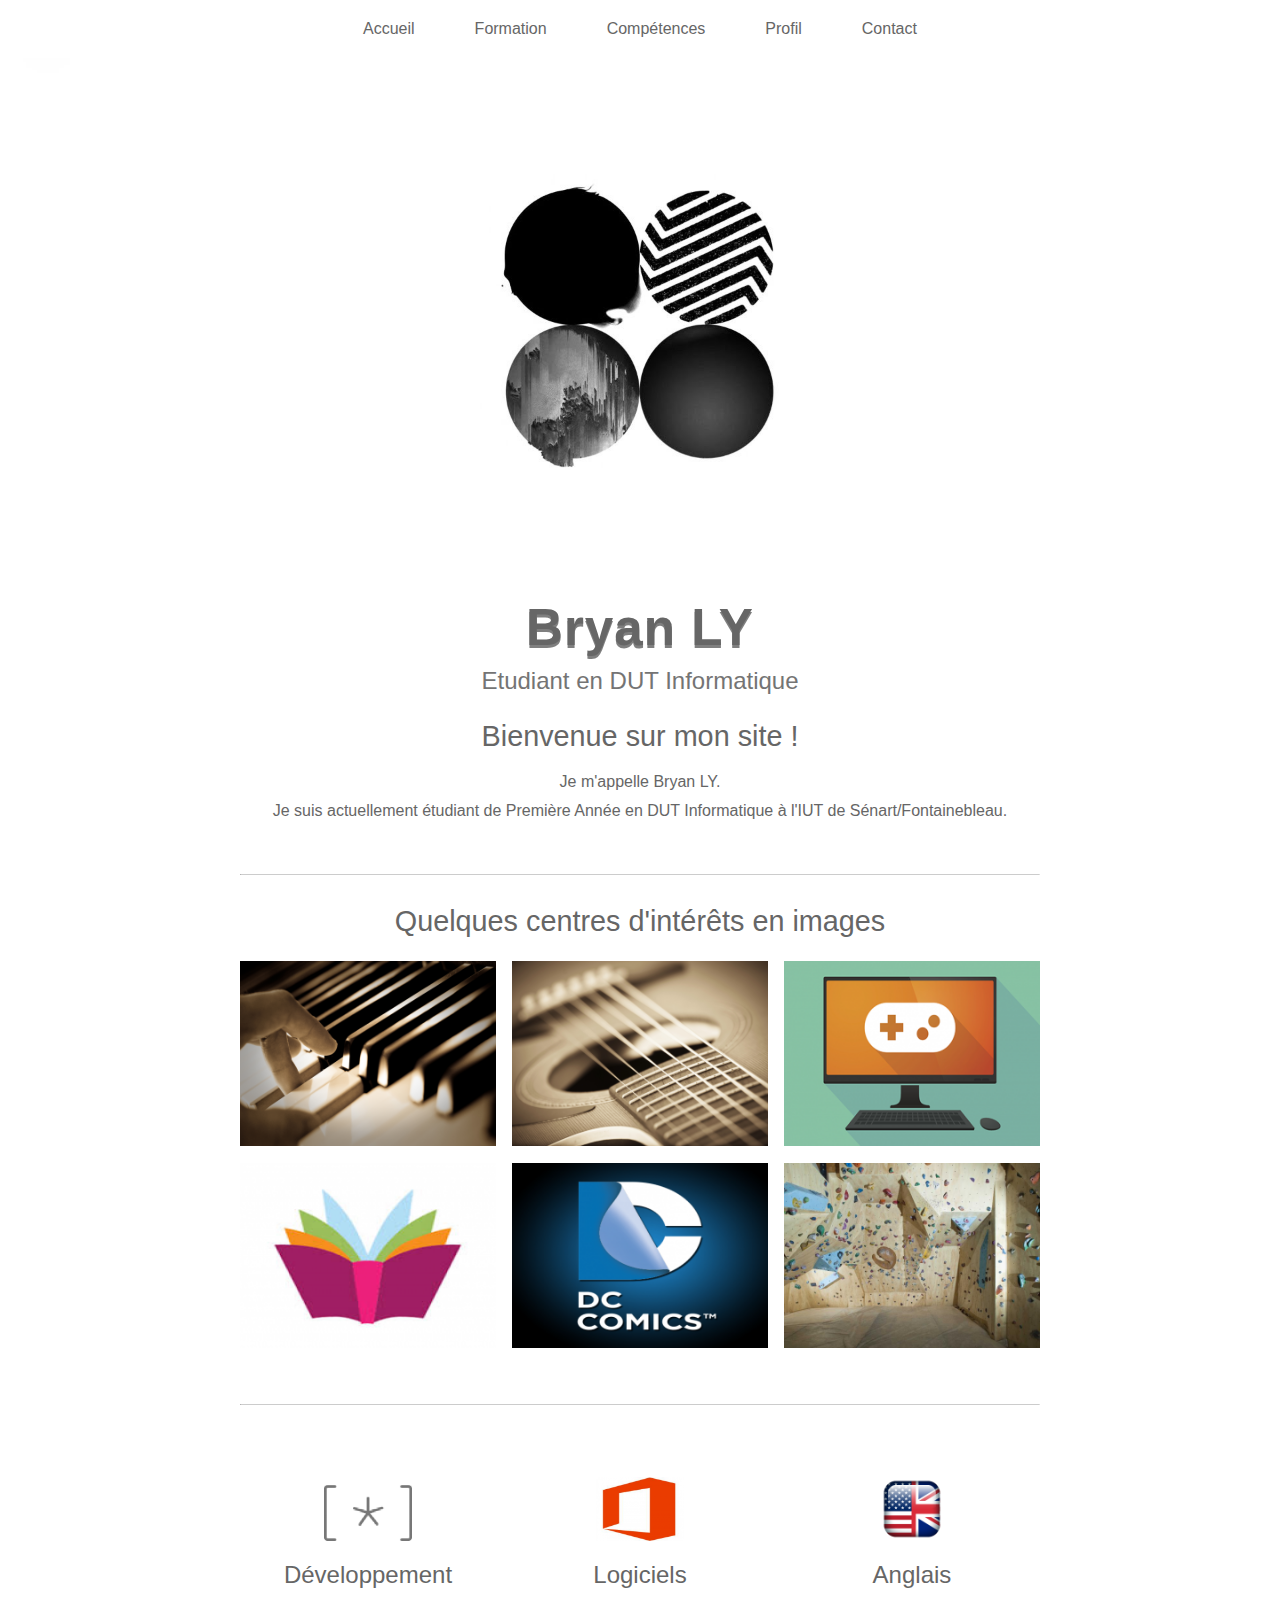
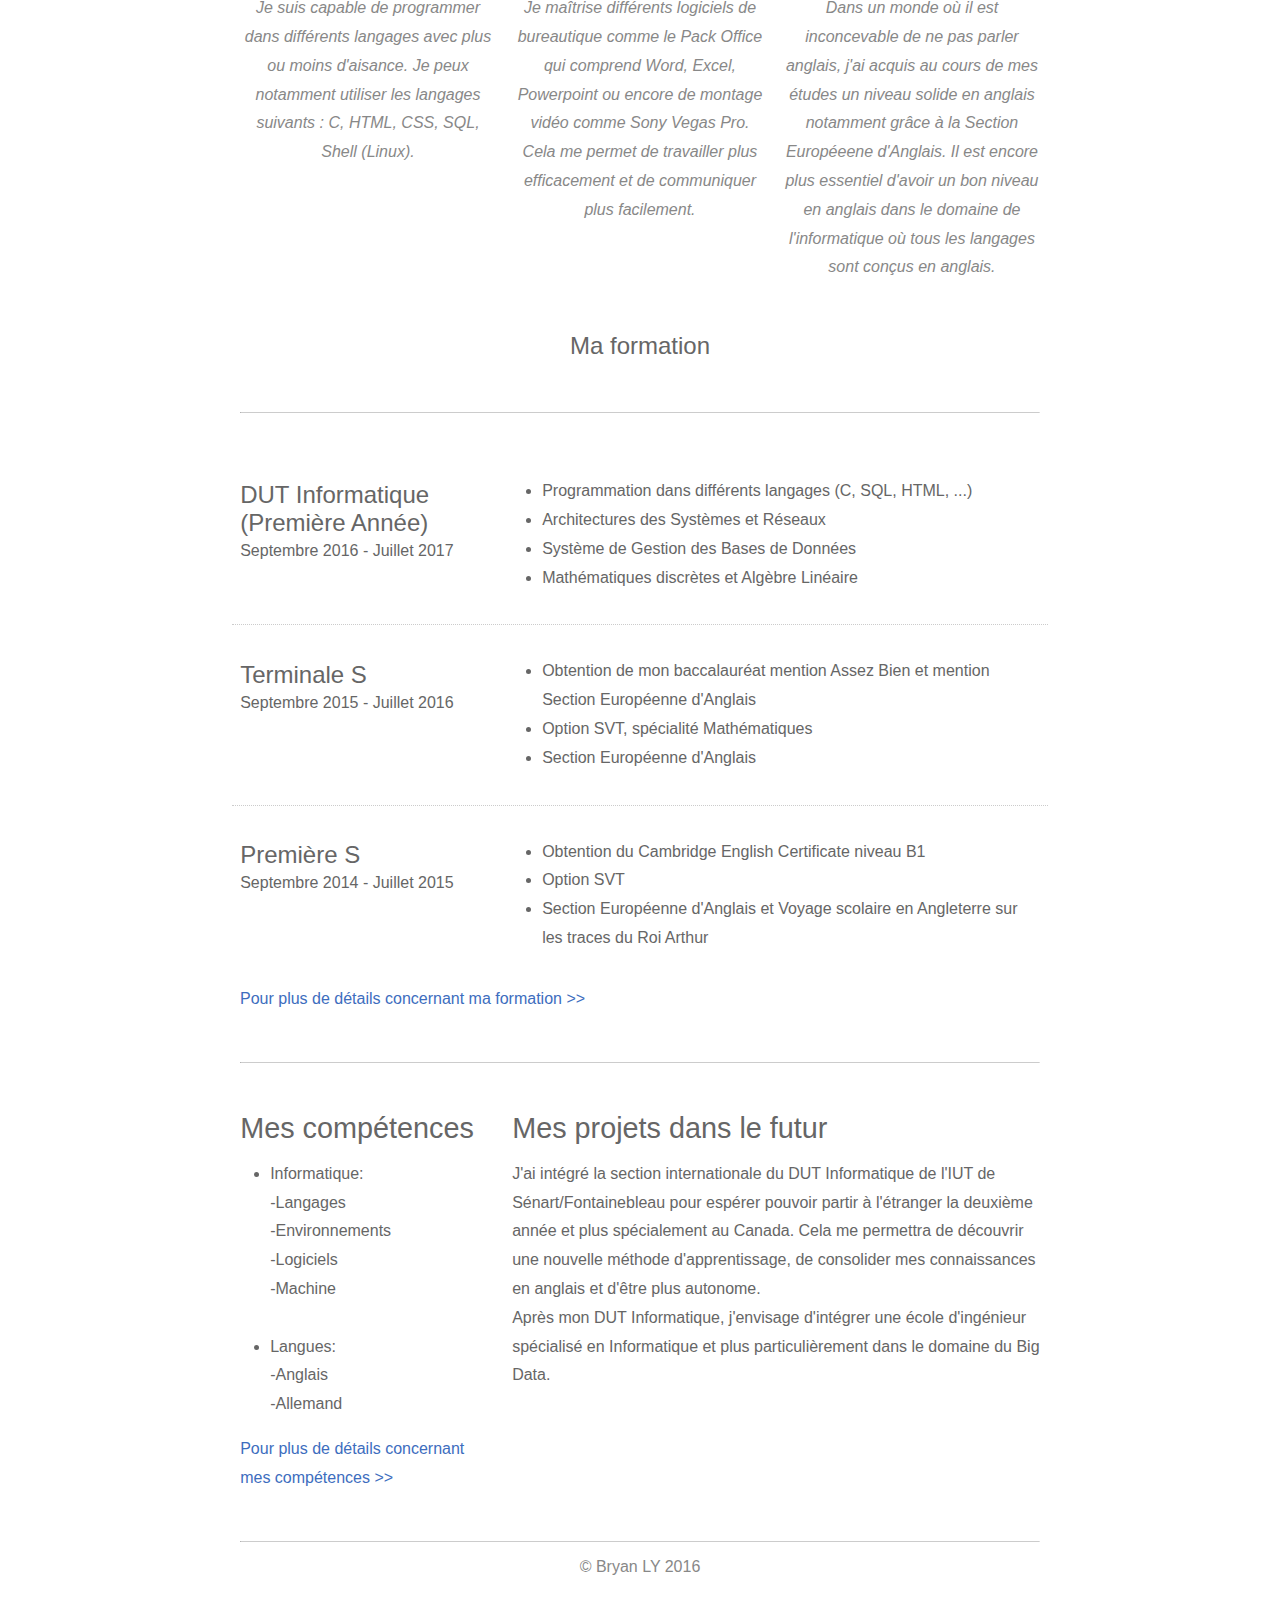
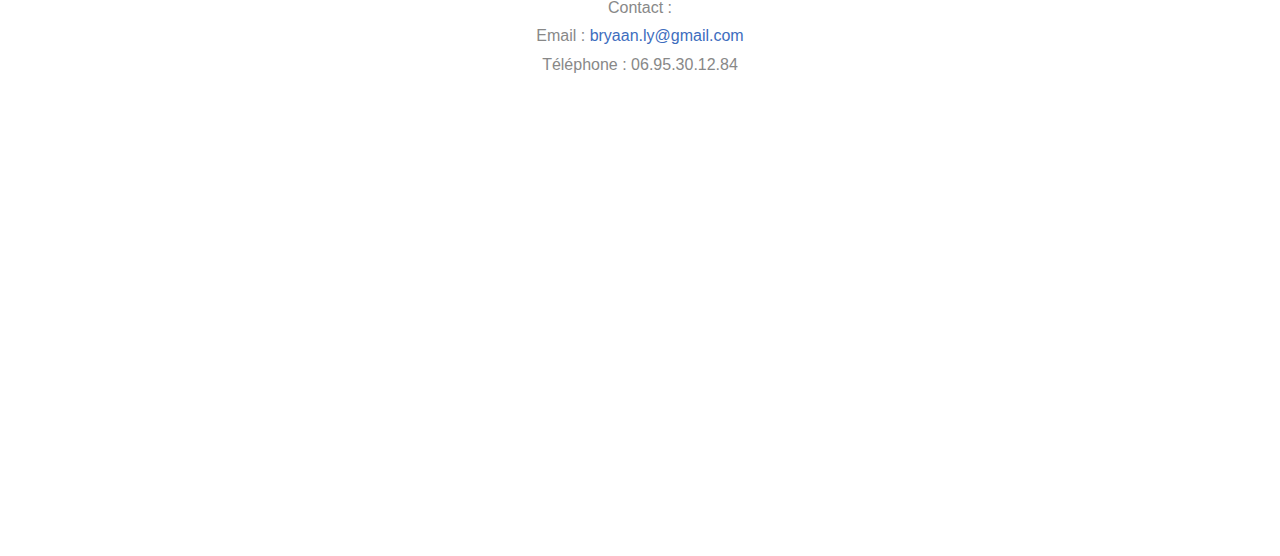
==== bryanly-cv/index.html @ 2f8cf0ef "first commit" ====
<!DOCTYPE html>

<html lang="fr">

    <head>

        <meta charset="utf-8" />

        <link rel="stylesheet" href="style.css" />
			<link rel="shortcut icon" href="img/background.ico">

        <title>Accueil</title>

    </head>
	

<body>
	<!-- A MODIFIER SI NECESSAIRE -->
	<ul id="nav"><!--
--><li><a href="http://miniprojet-bryaanly185265.codeanyapp.com/bryanly-cv/">Accueil</a></li><!--
	--><li><a href="http://miniprojet-bryaanly185265.codeanyapp.com/bryanly-cv/formation.html">Formation</a></li><!--
	--><li><a href="http://miniprojet-bryaanly185265.codeanyapp.com/bryanly-cv/competence.html">Compétences</a></li><!--
	--><li><a href="http://miniprojet-bryaanly185265.codeanyapp.com/bryanly-cv/profil.html">Profil</a></li><!--
	--><li><a href="http://miniprojet-bryaanly185265.codeanyapp.com/bryanly-cv/contact.html">Contact</a></li>
	<!-- S ARRETE ICI POUR LA BARRE DE MENU -->
</ul>
	<!-- Header-->
	<header>
		<h1>Bryan LY</h1>
		<p>Etudiant en DUT Informatique</p>
	</header>
	
	<div class="container">
		
		<!-- Introduction-->
		<section class="center">
			<h1>Bienvenue sur mon site !</h1>
			<p>
				Je m'appelle Bryan LY.<br>Je suis actuellement étudiant de Première Année en DUT Informatique à l'IUT de Sénart/Fontainebleau.
			</p>
		</section>
		
		<hr>
		
		<!-- Gallery Block-->
		<section class="gallery">
			<h1 class="center">Quelques centres d'intérêts en images</h1>
			<div class="row">
				<a href="img/piano.png"><img src="img/piano.png" class="grid-2"></a>
				<a href="img/guitare.png"><img src="img/guitare.png" class="grid-2"></a>
				<a href="img/jeu.png"><img src="img/jeu.png" class="grid-2"></a>
				<a href="img/lecture.png"><img src="img/lecture.png" class="grid-2"></a>
				<a href="img/dc.png"><img src="img/dc.png" class="grid-2"></a>
				<a href="img/escalade.png"><img src="img/escalade.png" class="grid-2"></a>
			</div>
		</section>
		
		<hr>
		
		<!-- Testimonials-->	
		<section class="testimonial">
			<div class="row">
				<div class="grid-2">
					<img src="img/developpement.png">
					<h2>Développement</h2>
					<p>Je suis capable de programmer dans différents langages avec plus ou moins d'aisance. Je peux notamment utiliser les langages suivants : C, HTML, CSS, SQL, Shell (Linux).</p>
				</div>
				
				<div class="grid-2">
					<img src="img/logiciel.png">
					<h2>Logiciels</h2>
					<p>Je maîtrise différents logiciels de bureautique comme le Pack Office qui comprend Word, Excel, Powerpoint ou encore de montage vidéo comme Sony Vegas Pro. Cela me permet de travailler plus efficacement et de communiquer plus facilement.</p>
				</div>
		
				<div class="grid-2">
					<img src="img/anglais.png">
					<h2>Anglais</h2>
					<p>Dans un monde où il est inconcevable de ne pas parler anglais, j'ai acquis au cours de mes études un niveau solide en anglais notamment grâce à la Section Européeene d'Anglais. Il est encore plus essentiel d'avoir un bon niveau en anglais dans le domaine de l'informatique où tous les langages sont conçus en anglais.</p>
				</div>
			</div>
		</section>
	</div> <!-- End container-->
	

	
	
	<!-- New container-->
	<div class="container">
	
		<section class="education">	
			<h2>Ma formation</h2>
		</section>
		
		<hr>
			
<!--Experience Tables-->
		<section class="experience">
			<div class="row">
				<div class="grid-2">
					<h2>DUT Informatique (Première Année)</h2>
					<p>Septembre 2016 - Juillet 2017</p>
				</div>
				<div class="grid-4">
					<ul>
						<li>Programmation dans différents langages (C, SQL, HTML, ...)</li>
						<li>Architectures des Systèmes et Réseaux</li>
						<li>Système de Gestion des Bases de Données</li>
						<li>Mathématiques discrètes et Algèbre Linéaire</li>
					</ul>
				</div>
			</div>
			<div class="row">
				<div class="grid-2">
					<h2>Terminale S</h2>
					<p>Septembre 2015 - Juillet 2016</p>
				</div>
				<div class="grid-4">
					<ul>
						<li>Obtention de mon baccalauréat mention Assez Bien et mention Section Européenne d'Anglais</li>
						<li>Option SVT, spécialité Mathématiques</li>
						<li>Section Européenne d'Anglais</li>
					</ul>
				</div>
			</div>
			<div class="row">
				<div class="grid-2">
					<h2>Première S</h2>
					<p>Septembre 2014 - Juillet 2015</p>
				</div>
				<div class="grid-4">
					<ul>
						<li>Obtention du Cambridge English Certificate niveau B1</li>
						<li>Option SVT</li>
						<li>Section Européenne d'Anglais et Voyage scolaire en Angleterre sur les traces du Roi Arthur</li>
					</ul>
				</div>
			</div>
			<p><a href="http://miniprojet-bryaanly185265.codeanyapp.com/bryanly-cv/formation.html#detailsformation">Pour plus de détails concernant ma formation >> </a></p>
		</section>
		
		<hr>
		
		<section>
			<!--List of skills-->
			<div class="row">
				<div class="grid-2">
					<h1>Mes compétences</h1>
					<ul>
						<li>Informatique:<br>-Langages<br>-Environnements<br>-Logiciels<br>-Machine<br><br></li>
						<li>Langues:<br>-Anglais<br>-Allemand<br></li>
						
					</ul>
								<p><a href="http://miniprojet-bryaanly185265.codeanyapp.com/bryanly-cv/competence.html#detailscompetences">Pour plus de détails concernant mes compétences >> </a></p>
				</div>
				
				<div class="grid-4">
					<h1>Mes projets dans le futur</h1>
					<p>
						J'ai intégré la section internationale du DUT Informatique de l'IUT de Sénart/Fontainebleau pour espérer pouvoir partir à l'étranger la deuxième année et plus spécialement au Canada. Cela me permettra de découvrir une nouvelle méthode d'apprentissage, de consolider mes connaissances en anglais et d'être plus autonome. <br>Après mon DUT Informatique, j'envisage d'intégrer une école d'ingénieur spécialisé en Informatique et plus particulièrement dans le domaine du Big Data.<br/> 
					</p>
				</div>
			</div>
		</section>
		
		
		
		<!--Footer-->
		<footer class="center">
			<hr>
			<span>&copy; Bryan LY 2016<br><br/></span>
			<p>
				Contact : <br>Email : <a href="mailto:bryaan.ly@gmail.com?Subject=CV_Bryan_LY" target="_top">bryaan.ly@gmail.com</a>
				<br> Téléphone : 06.95.30.12.84<br>
<iframe src="https://www.google.com/maps/embed?pb=!1m18!1m12!1m3!1d2637.1862971697983!2d2.5609913153631347!3d48.625416979265374!2m3!1f0!2f0!3f0!3m2!1i1024!2i768!4f13.1!3m3!1m2!1s0x47e5e3990567d1bf%3A0xb4209d596246a7da!2sI.U.T.+S%C3%A9nart+Fontainebleau+(Institut+Universitaire+de+Technologie+S%C3%A9nart+Fontainebleau)!5e0!3m2!1sfr!2sfr!4v1483433463506" width="600" height="450" frameborder="0" style="border:0" allowfullscreen></iframe>
			</p>
		</footer>
		
	</div><!-- End Container -->
	
</body>
</html>
---- bryanly-cv/style.css ----
*, *:before, *:after {
  -moz-box-sizing: border-box; -webkit-box-sizing: border-box; box-sizing: border-box;
}


#nav {
	padding: 0; margin: 20px;
	text-align: center; /* centrer le texte */
}
#nav li {
	display: inline;
	list-style: none;
}
#nav a {
	display:inline-block;
	margin: 0 30px;
  color: #666;
}



 
body {
  font: 100% sans-serif;
  margin: 0em;
  background-color: #fff;
  color: #666;
}

h1, h2, h3 {
  font-family: 'Lato', sans-serif;
  font-weight: 300;
}

a {
  color: #3d6dbe;
  text-decoration: none;
}

a:focus,
a:hover {
  color: #6594e0;
}

p {
  font-size: 1em;
  line-height: 1.8;
  margin-top: 0em;
}

img {
  max-width: 100%;
}

hr {
  border-top: 1px solid #ccc;
  border-bottom: none;
  margin-top: 3em;
  margin-bottom: 2em;
}

header {
  background-color: #999;
  background-image: url(img/background.jpg);
  background-repeat: no-repeat;
  background-position: center center;
  -webkit-background-size: cover;
  -moz-background-size: cover;
  -o-background-size: cover;
  background-size: cover;
  margin-bottom: 4em;
  text-align: center;
  height: 500px;
 
}

header h1 {
  color: #666;
  font-size: 2em;
  margin: 0;
  letter-spacing: 1px;
  opacity: 1;
  text-shadow: 0 3px 0 rgba(0,0,0, 0.5);
  position: relative;
  top: 370px;
  font-weight: 700;
}

header p {
  color: #666;
  font-size: 1.1em;
  padding-bottom: 1.3em;
  padding-top: .5em;
  opacity: .9;
  position: relative;
  top: 360px;
}

section h1 {
  font-size: 1.8em;
  line-height: 1em;
  margin-bottom: .6em;
}

/* Same font-size and line-height as p element */
section ul li, section ol li {
  font-size: 1em;
  margin-left: -10px;
  line-height: 1.8;
}

footer {
  margin-bottom: 1em;
  color: #888;
}

footer hr {
  margin-top: 2em;
  margin-bottom: 1em;
}

.center {
  text-align: center;
}

@media screen and (min-width: 50em) {
  header {
    height: 600px;
  }
  
  header h1 {
    font-size: 3.2em;
    top: 540px;
  }
  
  header p {
    top: 530px;
    font-size: 1.5em;
  }
}


/* ------------------- Grid -------------------*/

.container {
  max-width: 50em;
  width:92%;
  margin-right: auto;
  margin-left: auto;
}

.row {
  clear: both;
  margin-right: -1%;
  margin-left:  -1%;
  
}

.row:before,
.row:after {
    content: " "; /* 1 */
    display: table; /* 2 */
}

.row:after {
    clear: both;
}

/**
 * For IE 6/7 only
 */
.row {
  *zoom: 1;
}

.grid-1,
.grid-2,
.grid-3,
.grid-4,
.grid-5,
.grid-6 {
  float: left;
  width:100%;
  padding: 0 1%;
  margin-left: auto;
  margin-right: auto;
}


@media screen and (min-width: 40em) {
  .grid-1 { width: 16.6666666%; }
  .grid-2 { width: 33.3333333%; }
  .grid-3 { width: 50%; }
  .grid-4 { width: 66.6666666%; }
  .grid-5 { width: 83.3333333%; }
  .grid-6 { width: 100%; }
	

}

/* -------------------Custom Blocks----------------- */

/* Gallery */

.gallery [class*="grid-2"], .gallery [class*="grid-3"]  {
  margin-bottom: 1%;
  margin-top: 1%;
  width: 50%;
}

.gallery a img {
  -webkit-transform: translateZ(0); /* Fix chrome pixel shift */
  transition: opacity .2s ease;
  opacity: 1;
}

.gallery a img:hover {
  opacity: .8;
}

@media screen and (min-width: 40em) {
  .gallery .grid-2 {
    width: 33.3333333%;
  }
}


/* Experience */
.experience [class*="row"] {
  border-bottom: dotted 1px #ccc;
  padding-top: 1em;
  padding-bottom: 1em;
}

.experience h2 {
  margin-bottom: 0;
}

.experience h2, .experience p {
  text-align: center;
}

.experience [class*="row"]:last-of-type {
  border: none;
}

@media screen and (min-width: 40em) {
  .experience h2, .experience p {
    text-align: left;
  }
}


/* Education Block */
.education {
  font-family: "Lato", sans-serif;
  line-height: 1.5;
  margin-bottom: 0;
  text-align: center;
  margin: 0 auto;
}

@media screen and (min-width: 40em) {
  .education {
    width: 70%;
  }
}


/* Testimonials */
.testimonial {
  text-align: center;
  margin-bottom: 30px;
}

.testimonial img {
  height: 4em;
  border-radius: 3px;
  margin-left: auto;
  margin-right: auto;
  display: block;
  margin-top: 40px;
}

.testimonial p {
  font-style: italic;
  color: #888;
  margin-top:  -15px;
}

/* Spotlight */
.spotlight {
  background-color: #f3e2d8;
  padding: 3em 1em;
  margin-top: 3em;
  margin-bottom: 3em;
  text-align: center;
}

.spotlight img {
  width: 60%;
  max-width: 250px;
  margin-left: auto;
  margin-right: auto;
  display: block;
}

.spotlight h1 {
  color: #e4382c;
}

.spotlight p {
  color: #6d5e53;
  font-size: 1.1em;
}

.spotlight a {
  background-color: transparent;
  border: 3px solid #e4382c;
  padding: 7px 35px;
  border-radius: 3px;
  color: #e4382c;
  font-size: 1.1em;
  opacity: .8;
  margin-bottom: 10px;
}

.spotlight a:hover {
  opacity: 1;
  cursor: pointer;
}

@media screen and (min-width: 40em) {
  .spotlight {
    padding: 6em;
    text-align: left;
  }
  
  .spotlight h1, .spotlight p {
    text-align: left;
  }
  
}
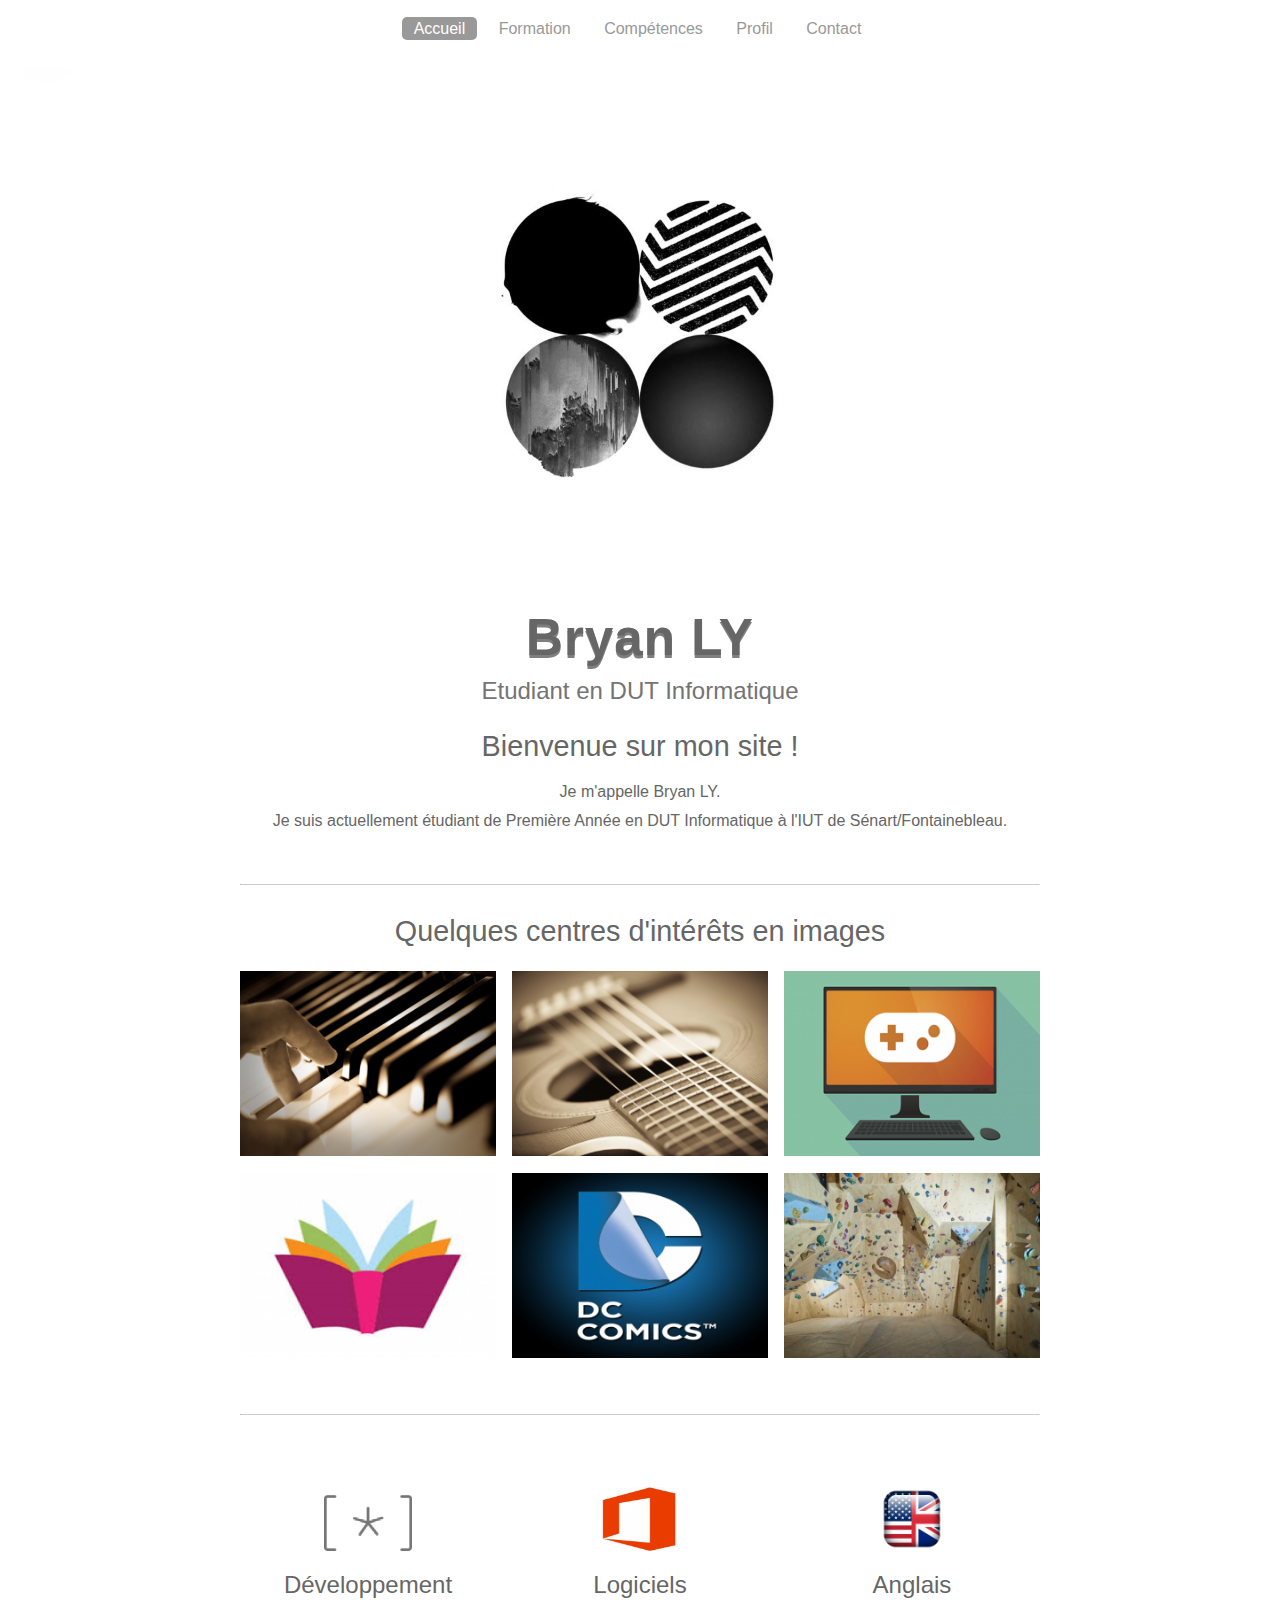
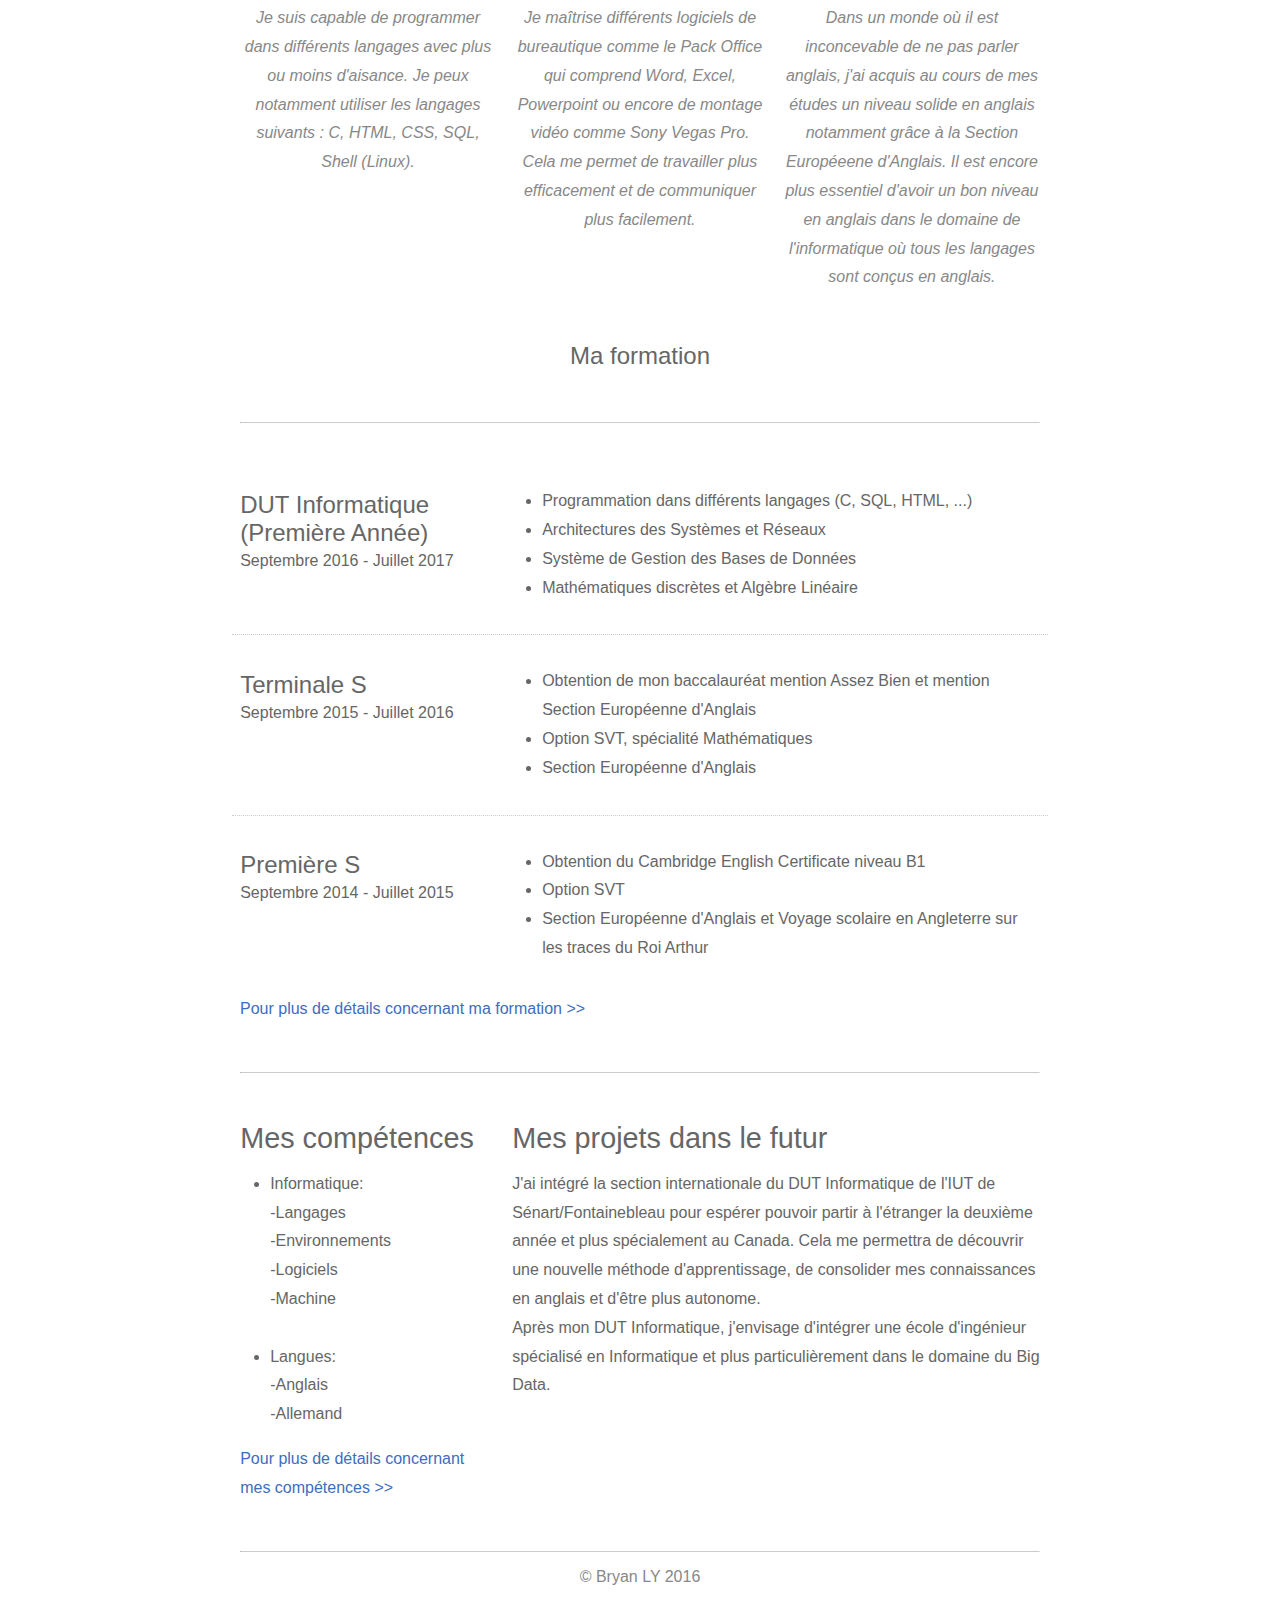
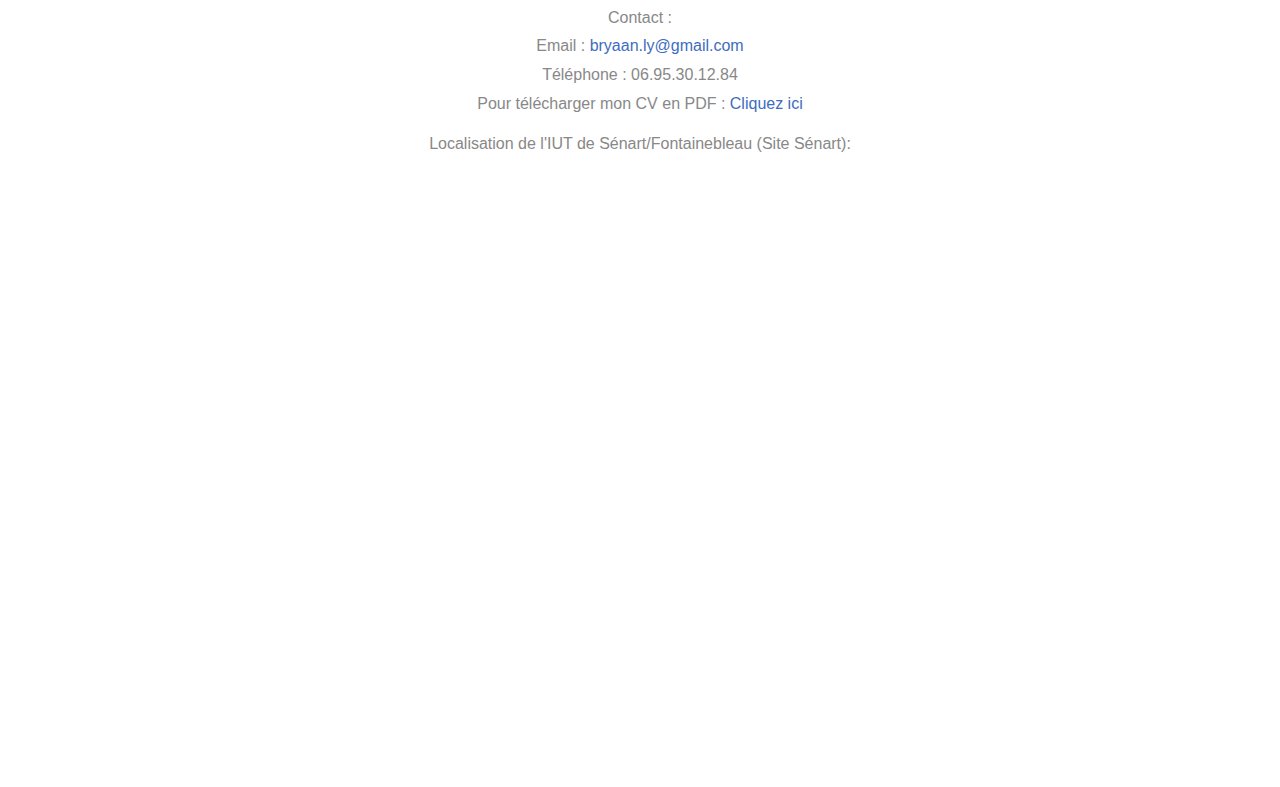
==== commit 3893d325: "second commit" ====
--- a/bryanly-cv/index.html
+++ b/bryanly-cv/index.html
@@ -5,7 +5,7 @@
     <head>
 
         <meta charset="utf-8" />
-
+<meta name="viewport" content="width=device-width" />
         <link rel="stylesheet" href="style.css" />
 			<link rel="shortcut icon" href="img/background.ico">
 
@@ -15,15 +15,17 @@
 	
 
 <body>
-	<!-- A MODIFIER SI NECESSAIRE -->
-	<ul id="nav"><!--
---><li><a href="http://miniprojet-bryaanly185265.codeanyapp.com/bryanly-cv/">Accueil</a></li><!--
-	--><li><a href="http://miniprojet-bryaanly185265.codeanyapp.com/bryanly-cv/formation.html">Formation</a></li><!--
-	--><li><a href="http://miniprojet-bryaanly185265.codeanyapp.com/bryanly-cv/competence.html">Compétences</a></li><!--
-	--><li><a href="http://miniprojet-bryaanly185265.codeanyapp.com/bryanly-cv/profil.html">Profil</a></li><!--
-	--><li><a href="http://miniprojet-bryaanly185265.codeanyapp.com/bryanly-cv/contact.html">Contact</a></li>
-	<!-- S ARRETE ICI POUR LA BARRE DE MENU -->
-</ul>
+
+	<nav class="nav">
+	<ul>
+		<li class="current"><a>Accueil</a></li>
+		<li><a href="http://miniprojet-bryaanly185265.codeanyapp.com/bryanly-cv/formation.html">Formation</a></li>
+		<li><a href="http://miniprojet-bryaanly185265.codeanyapp.com/bryanly-cv/competence.html">Compétences</a></li>
+		<li><a href="http://miniprojet-bryaanly185265.codeanyapp.com/bryanly-cv/profil.html">Profil</a></li>
+		<li><a href="http://miniprojet-bryaanly185265.codeanyapp.com/bryanly-cv/contact.html">Contact</a></li>
+	</ul>
+</nav>
+	
 	<!-- Header-->
 	<header>
 		<h1>Bryan LY</h1>
@@ -171,8 +173,12 @@
 			<p>
 				Contact : <br>Email : <a href="mailto:bryaan.ly@gmail.com?Subject=CV_Bryan_LY" target="_top">bryaan.ly@gmail.com</a>
 				<br> Téléphone : 06.95.30.12.84<br>
+								Pour télécharger mon CV en PDF : <a href="cv_site.pdf">Cliquez ici</a><br>
+				<section>Localisation de l'IUT de Sénart/Fontainebleau (Site Sénart):<br><br>
+				<div class="google-maps">
 <iframe src="https://www.google.com/maps/embed?pb=!1m18!1m12!1m3!1d2637.1862971697983!2d2.5609913153631347!3d48.625416979265374!2m3!1f0!2f0!3f0!3m2!1i1024!2i768!4f13.1!3m3!1m2!1s0x47e5e3990567d1bf%3A0xb4209d596246a7da!2sI.U.T.+S%C3%A9nart+Fontainebleau+(Institut+Universitaire+de+Technologie+S%C3%A9nart+Fontainebleau)!5e0!3m2!1sfr!2sfr!4v1483433463506" width="600" height="450" frameborder="0" style="border:0" allowfullscreen></iframe>
-			</p>
+			</div>
+					</p>
 		</footer>
 		
 	</div><!-- End Container -->
--- a/bryanly-cv/style.css
+++ b/bryanly-cv/style.css
@@ -2,19 +2,108 @@
   -moz-box-sizing: border-box; -webkit-box-sizing: border-box; box-sizing: border-box;
 }
 
-
-#nav {
-	padding: 0; margin: 20px;
-	text-align: center; /* centrer le texte */
-}
-#nav li {
-	display: inline;
+ .google-maps {
+        position: relative;
+        padding-bottom: 75%; // This is the aspect ratio
+        height: 0;
+        overflow: hidden;
+    }
+    .google-maps iframe {
+        position: absolute;
+        top: 0;
+        left: 0;
+        width: 100% !important;
+        height: 100% !important;
+    }
+
+/* nav */
+.nav {
+	position: relative;
+	margin: 20px 0;
+}
+.nav ul {
+	margin: 0;
+	padding: 0;
+	text-align: center;
+}
+.nav li {
+	margin: 0 5px 10px 0;
+	padding: 0;
 	list-style: none;
-}
-#nav a {
-	display:inline-block;
-	margin: 0 30px;
-  color: #666;
+	display: inline-block;
+}
+.nav a {
+	padding: 3px 12px;
+	text-decoration: none;
+	color: #999;
+	line-height: 100%;
+}
+.nav a:hover {
+	color: #000;
+}
+.nav .current a {
+	background: #999;
+	color: #fff;
+	border-radius: 5px;
+}
+
+@media screen and (max-width: 600px) {
+	.nav {
+		position: relative;
+		min-height: 40px;
+	}	
+	.nav ul {
+		width: 180px;
+		padding: 5px 0;
+		position: absolute;
+		top: 0;
+		left: 0;
+		border: solid 1px #aaa;
+		background: #fff url(img/icon-menu.png) no-repeat 10px 11px;
+		border-radius: 5px;
+		box-shadow: 0 1px 2px rgba(0,0,0,.3);
+	}
+	.nav li {
+		display: none; /* hide all <li> items */
+		margin: 0;
+	}
+	.nav .current {
+		display: block; /* show only current <li> item */
+	}
+	.nav a {
+		display: block;
+		padding: 5px 5px 5px 32px;
+		text-align: left;
+	}
+	.nav .current a {
+		background: none;
+		color: #666;
+	}
+
+	/* on nav hover */
+	.nav ul:hover {
+		background-image: none;
+	}
+	.nav ul:hover li {
+		display: block;
+		margin: 0 0 5px;
+	}
+	.nav ul:hover .current {
+		background: url(img/icon-check.png) no-repeat 10px 7px;
+	}
+
+	/* right nav */
+	.nav.right ul {
+		left: auto;
+		right: 0;
+	}
+
+	/* center nav */
+	.nav.center ul {
+		left: 50%;
+		margin-left: -90px;
+	}
+	
 }
 
 
